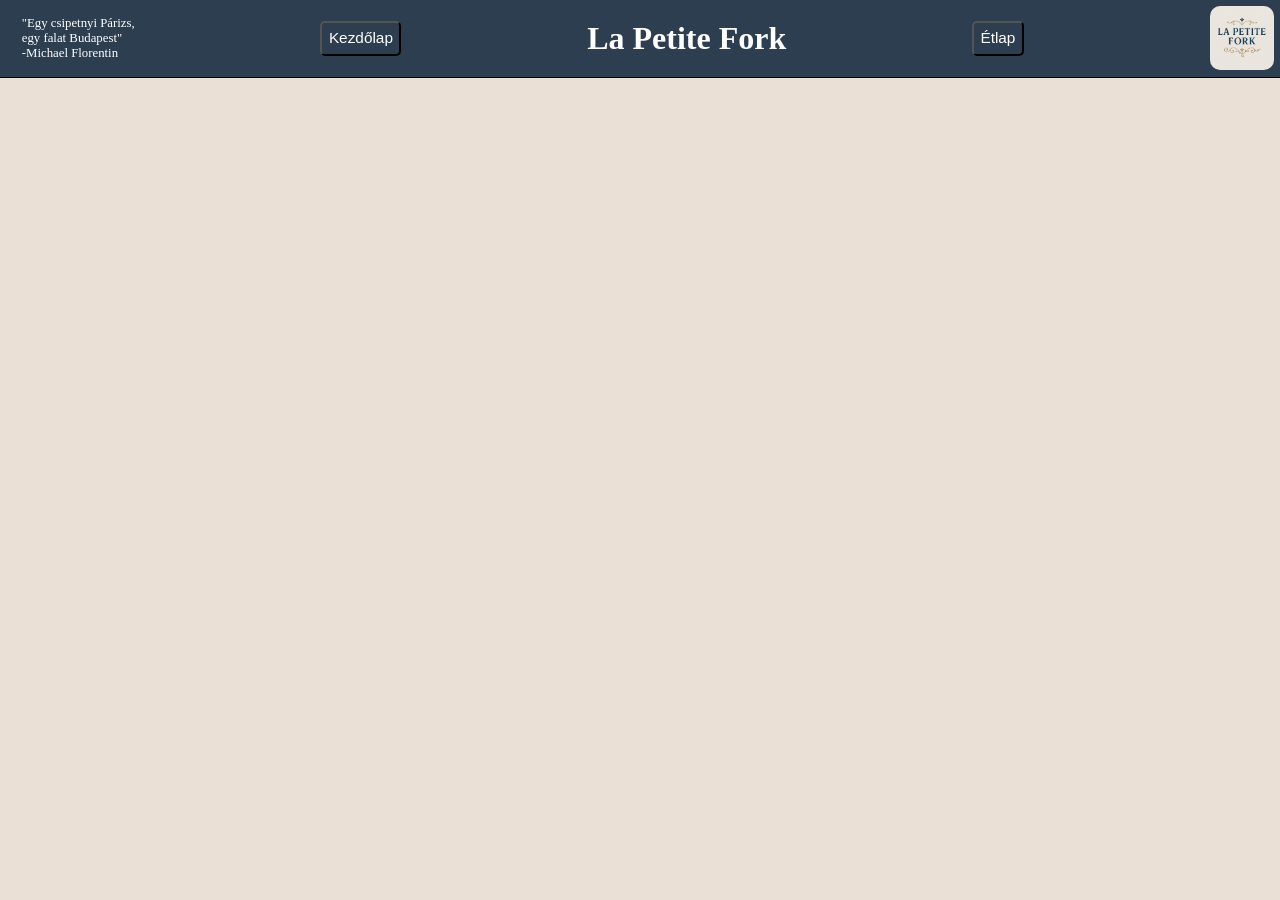
==== etlap.html @ d07ce17a "bootstrap import" ====
<!DOCTYPE html>
<html lang="hu">
<head>
    <meta charset="UTF-8">
    <meta http-equiv="X-UA-Compatible" content="IE=edge">
    <meta name="viewport" content="width=device-width, initial-scale=1.0">
    <link rel="stylesheet" href="css/index.css">
     <link rel="stylesheet" href="css/header.css">
     <link rel="stylesheet" href="css/footer.css">
    <title>La Petite Fork</title>
</head>
<body>
    <header>
        <p id="slogen">"Egy csipetnyi Párizs,<br> egy falat Budapest" <br>-Michael Florentin
        </p>
            <a href="index.html"><button class="button" role="button">Kezdőlap</button></a>
                <div class="dropdown" style="float:left;">
                   <button class="dropbtn"> <img class="hamburgermenu" src="images/menu-icon-PNG-1.png" alt="Menu"></button>
                    <div class="dropdown-content" style="left:0;">
                    <a href="index.html">Kezdőlap</a>
                    <a href="etlap.html">Étlap</a>
                    </div>
                </div>
                <h1>La Petite Fork</h1>
            <a href="etlap.html"><button class="button" role="button">Étlap</button></a>
            <img class="logo logoright" src="images/media.jpg" alt="logo">
    </header>
    
</body>
</html>
---- css/index.css ----
*{
    margin: 0%;
    padding: 0%;
}
/*body{
    background-color: #EAE0D5;
}

header{
    position: sticky;
    display: flex;
    gap: 16vw;
    border-bottom: 1.5px solid black;
    background-color: #2c3e50;
    align-items: center;
    color: #ffff;
}

#slogen{
    padding-left: 1.7vw;
}

.logo{
    width: 5vw;
    height: 5vw;
    margin-top: 0.5vw;
    margin-bottom: 0.5vw;
    margin-right: 0.5vw;
    border-radius: 10px;
    
}

button{
  color: #ffff;
    background-color: #2c3e50;
    font-size: 1.2vw;
    padding: 0.5vw;
    border-radius: 5px;
}*/



@media screen and (min-width: 601px){ 

  button:hover{
      background-color: #C49A6C;
      transition: all 0.35s;
      color: #000;
    }
    .dropdown{
      display: none;
    }
  }
   
@media screen and (max-width: 601px){ 
  .kep1{
      width: 390px;
      height:415px;
      position: relative;
      z-index: -1;
  }
  .kep2{
    display: none;
  }
  .pincer2{
    display: none;
  }

  .etteremkep{
    position: relative;
    text-align: center;
    color: white;
  }
  
  .foglal{
    position: absolute;
    bottom: 80px;
    left:43%;
    z-index: 2;

  }
  .tervez{
    position: absolute;
    bottom: 40px;
    left:40%;
    z-index: 2;

  }
  .kepen1{
    background-color: #00c3ff;
    font-size: 4vw;
    color:black;
  }
   
  .kepen2{
    background-color: #ffff;
    font-size: 4vw;
    color:black;
  }
  .bemutatkozo{
    height:70vw;
    width: 68vw;
    margin:auto;
    /*margin-right:40px;
    margin-left:80px;*/
    margin-top: 9vw;
    margin-bottom: 9vw;
    font-size: larger;
    text-align: center;
  }
  .alcim{
    display: inline-block;

  }
  .bemu1{
    display: inline-block;
    font-size: 18px;
  }
  .bemu2{
    display: inline-block;
    font-size: 18px;
  }
  .font-style{
    font-style: oblique;
    font-size: 18px;
  }

  .pincer1{
    display:block; 
    width: 97px;
    height:auto;
    float:right;
  }
  .velemenyek{
    margin-top: 15px;
  }
  .velem1{
    border: 2px solid black;
    border-radius: 5px;
    margin:10px;
  }

  .velem2{
    border: 2px solid black;
    border-radius: 5px;
    margin:10px;
  }
  .velem3{
    border: 2px solid black;
    border-radius: 5px;
    margin:10px;
  }
  .anonymus{
    display: block;
    float:left;
  }
  .velem-txt{
    padding:10px;
  }

}
@media screen and (min-width:601px){
  
  .etteremkep{
    position: relative;
    text-align: center;
    color: white;
    float: right;
    margin-right:30px;
  }
  .foglal{
    position: absolute;
    bottom: 10px;
    left:2%;
    z-index: 2;
  }
  .tervez{
    position: absolute;
    bottom: 10px;
    right:2%;
    z-index: 2;
  }
  .kepen1{
    background-color: #00c3ff;
    color:black;
  }
  
  .kepen2{
    background-color: #ffff;
    color:black;
  }
  .kep2{
    width: 45vw;
    height:auto;
    margin-top: 15px;
  }
  .kep1{
  display:none;
  }
  .pincer1{
    display:none;
  }
  .pincer2{
    display: block;
    width:120px;
    height:auto;
    float: left;
  }
  .bemutatkozo{
    min-height:580px;
    margin-right: 600px;
    text-align:center;
    margin-top:80px;
    margin-left: 15px;
  }
  .alcim{
    display:inline-block;
    margin-top:20px;
    margin-left:1vw;
    font-size:45px;
  }
  .bemu1{
    display:inline-block;
    margin-top:10px;
    font-size: 28px;
    margin-left:1vw;

  }
  .bemu2{
    display:block;
    font-size: 28px;
    margin-left:7.5vw;
}
  .font-style{    
    display:block;
    margin-left:7.5vw;
    font-size: 28px;
    font-style:oblique;
  }
  .velemenyek{
    box-sizing: border-box;
    display: flex;
    flex-wrap: nowrap;
    justify-content: space-evenly;
    
  }
  .velem1{
    border: 2px solid black;
    border-radius: 5px;
    margin:5px;
    width:30%;
    min-height: 200px;    
  }

  .velem2{
    border: 2px solid black;
    border-radius: 5px;
    width:30%;
    margin:5px;
    min-height: 200px;

  }
  .velem3{
    border: 2px solid black;
    border-radius: 5px;
    width:30%;
    margin:5px;
    min-height: 200px;

  }
  .anonymus{
    display: block;
    float:left;
  }
  .velem-txt{
    padding:10px;
    width: 300px;
    text-align: center;
    margin:auto
  }
  h2{
    margin-left:25px;
    margin-bottom:10px;
  }
}

/*@media screen and (max-width:601px) { /*header*/
   /* #slogen{
       display: none;
    }
    .button{
        display: none;
    }
    img{
        width: 10vw;
        height: 10vw;

    }

    /* Jobb fölső logó fix méretei*/
    /*.logoright {
        width: 10%;
        height: 10%;
    }

    .dropdown{
        display: inline;
      }
      .dropbtn {

        color: white;
        margin: 1vw;
        font-size: 16px;
        border: none;
        cursor: pointer;
      }
      
      .dropdown {
        position: relative;
        display: inline-block;
        
      }
      
      .dropdown-content {
        display: none;
        position: absolute;
        right: 0;
        background-color: #f9f9f9;
        min-width: 160px;
        box-shadow: 0px 8px 16px 0px rgba(0,0,0,0.2);
        z-index: 1;
      }
      
      .dropdown-content a {
        color: black;
        padding: 12px 16px;
        text-decoration: none;
        display: block;
      }
 

      .dropdown:hover .dropdown-content {
        display: block;
      }
      
     
}
/*@media screen and (max-width: 601px){ footer

    footer{
        display: flex;
        justify-content: space-evenly;
        border-top: 2px solid black;
        margin:0;
        padding:0;
        align-items: center;
        background-color: #C49A6C;
    }
    p{
        font-size: 13px;
    }   
    .socials{
        display: none;
    }
    
    .terms{
        display:none;
    }
}
@media screen and (min-width: 601px){footer
    footer{
        display: flex;
        flex-wrap: wrap;
        justify-content: space-evenly;
        border-top: 2px solid black;
        margin:0;
        padding:0;
        background-color: #C49A6C;
        line-height: 25px;
        height:60px;
        align-items: center;
        border-radius: 0%;
    }
    p{
        font-size: 1vw;
    }
    .szlogen{
        display: none;
    }
    img{
        height:2vw;
        width: 2vw;
        border-radius: 5px; 
    }
    .ig{
        border-radius: 5px; 
    }
    .fb{
        border-radius: 5px; 
    }
}*/
---- css/header.css ----
body{
    background-color: #EAE0D5;
}

header{
    position: sticky;
    display: flex;
    top: 0;
    justify-content: space-between;
    border-bottom: 1.5px solid black;
    background-color: #2c3e50;
    align-items: center;
    color: #ffff;
    z-index: 10;
}

#slogen{
    padding-left: 1.7vw;
}

.logo{
    width: 5vw;
    height: 5vw;
    margin-top: 0.5vw;
    margin-bottom: 0.5vw;
    margin-right: 0.5vw;
    border-radius: 10px;
    
}

button{
    color: #ffff;
    background-color: #2c3e50;
    font-size: 1.2vw;
    padding: 0.5vw;
    border-radius: 5px;
}
@media screen and (max-width:601px) { 
    #slogen{
       display: none;
    }
    .button{
        display: none;
    }
    img{
        width: 10vw;
        height: 10vw;

    }

    /* Jobb fölső logó fix méretei*/
    .logoright {
        width: 10%;
        height: 10%;
    }

    .dropdown{
        display: inline;
      }
      .dropbtn {

        color: white;
        margin: 1vw;
        font-size: 16px;
        border: none;
        cursor: pointer;
      }
      
      .dropdown {
        position: relative;
        display: inline-block;
        
      }
      
      .dropdown-content {
        display: none;
        position: absolute;
        right: 0;
        background-color: #f9f9f9;
        min-width: 160px;
        box-shadow: 0px 8px 16px 0px rgba(0,0,0,0.2);
        z-index: 1;
      }
      
      .dropdown-content a {
        color: black;
        padding: 12px 16px;
        text-decoration: none;
        display: block;
      }
 

      .dropdown:hover .dropdown-content {
        display: block;
      }
      
     
}
---- css/footer.css ----
@media screen and (max-width: 601px){ /*footer*/

    footer{
        display: flex;
        justify-content: space-evenly;
        border-top: 2px solid black;
        margin:0;
        padding:0;
        align-items: center;
        background-color: #C49A6C;
    }
    p{
        font-size: 13px;
    }   
    .socials{
        display: none;
    }
    
    .terms{
        display:none;
    }
}
@media screen and (min-width: 601px){/*footer*/
    footer{
        display: flex;
        flex-wrap: wrap;
        justify-content: space-evenly;
        border-top: 2px solid black;
        margin:0;
        padding:0;
        background-color: #C49A6C;
        line-height: 25px;
        height:60px;
        align-items: center;
        border-radius: 0%;
    }
    p{
        font-size: 1vw;
    }
    .szlogen{
        display: none;
    }
    img{
        height:2vw;
        width: 2vw;
        border-radius: 5px; 
    }
    .ig{
        border-radius: 5px; 
    }
    .fb{
        border-radius: 5px; 
    }
}
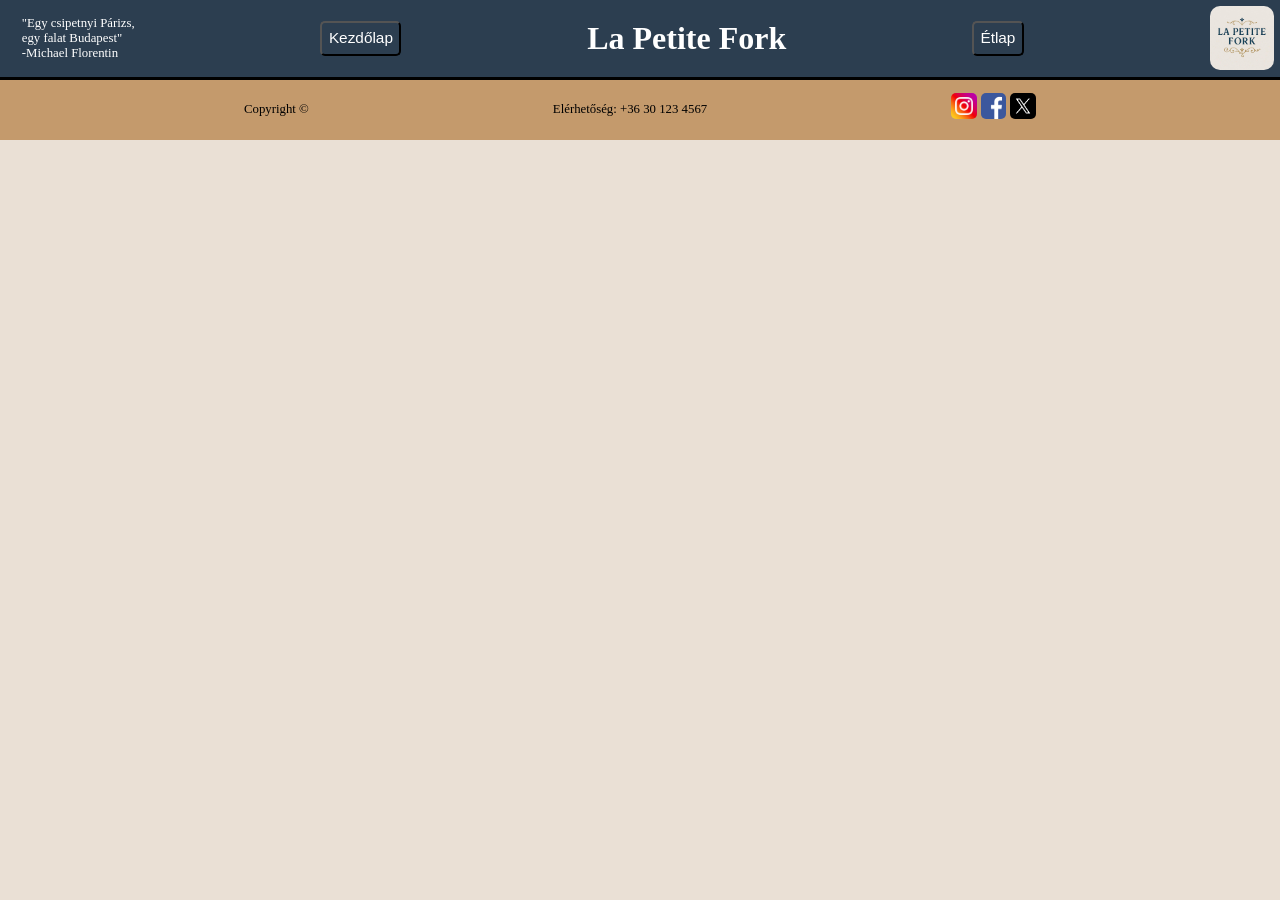
==== commit 17961f4a: "footer az etlaphoz" ====
--- a/etlap.html
+++ b/etlap.html
@@ -26,5 +26,17 @@
             <img class="logo logoright" src="images/media.jpg" alt="logo">
     </header>
     
+
+    <footer>
+        <p class="copyright">Copyright ©</p>
+        <p class="elerhetoseg">Elérhetőség: +36 30 123 4567 </p>
+        <p class="szlogen">"Egy csipetnyi Párizs,<br> egy falat Budapest"<br> - Michel Florentin</p>
+        <section class="socials">
+            <a href="https://www.instagram.com/" target="_blank"><img class="ig" src="images/Instagram-icon.png" alt="Instagram logo"></a>
+            <a href="https://www.facebook.com/" target="_blank"><img class="fb" src="images/facebook-icon.png" alt="Facebook logo"></a>
+            <a href="https://www.x.com/" target="_blank"><img class="x" src="images/x-icon.avif" alt="X logo"></a>
+        </section>
+
+    </footer>
 </body>
 </html>
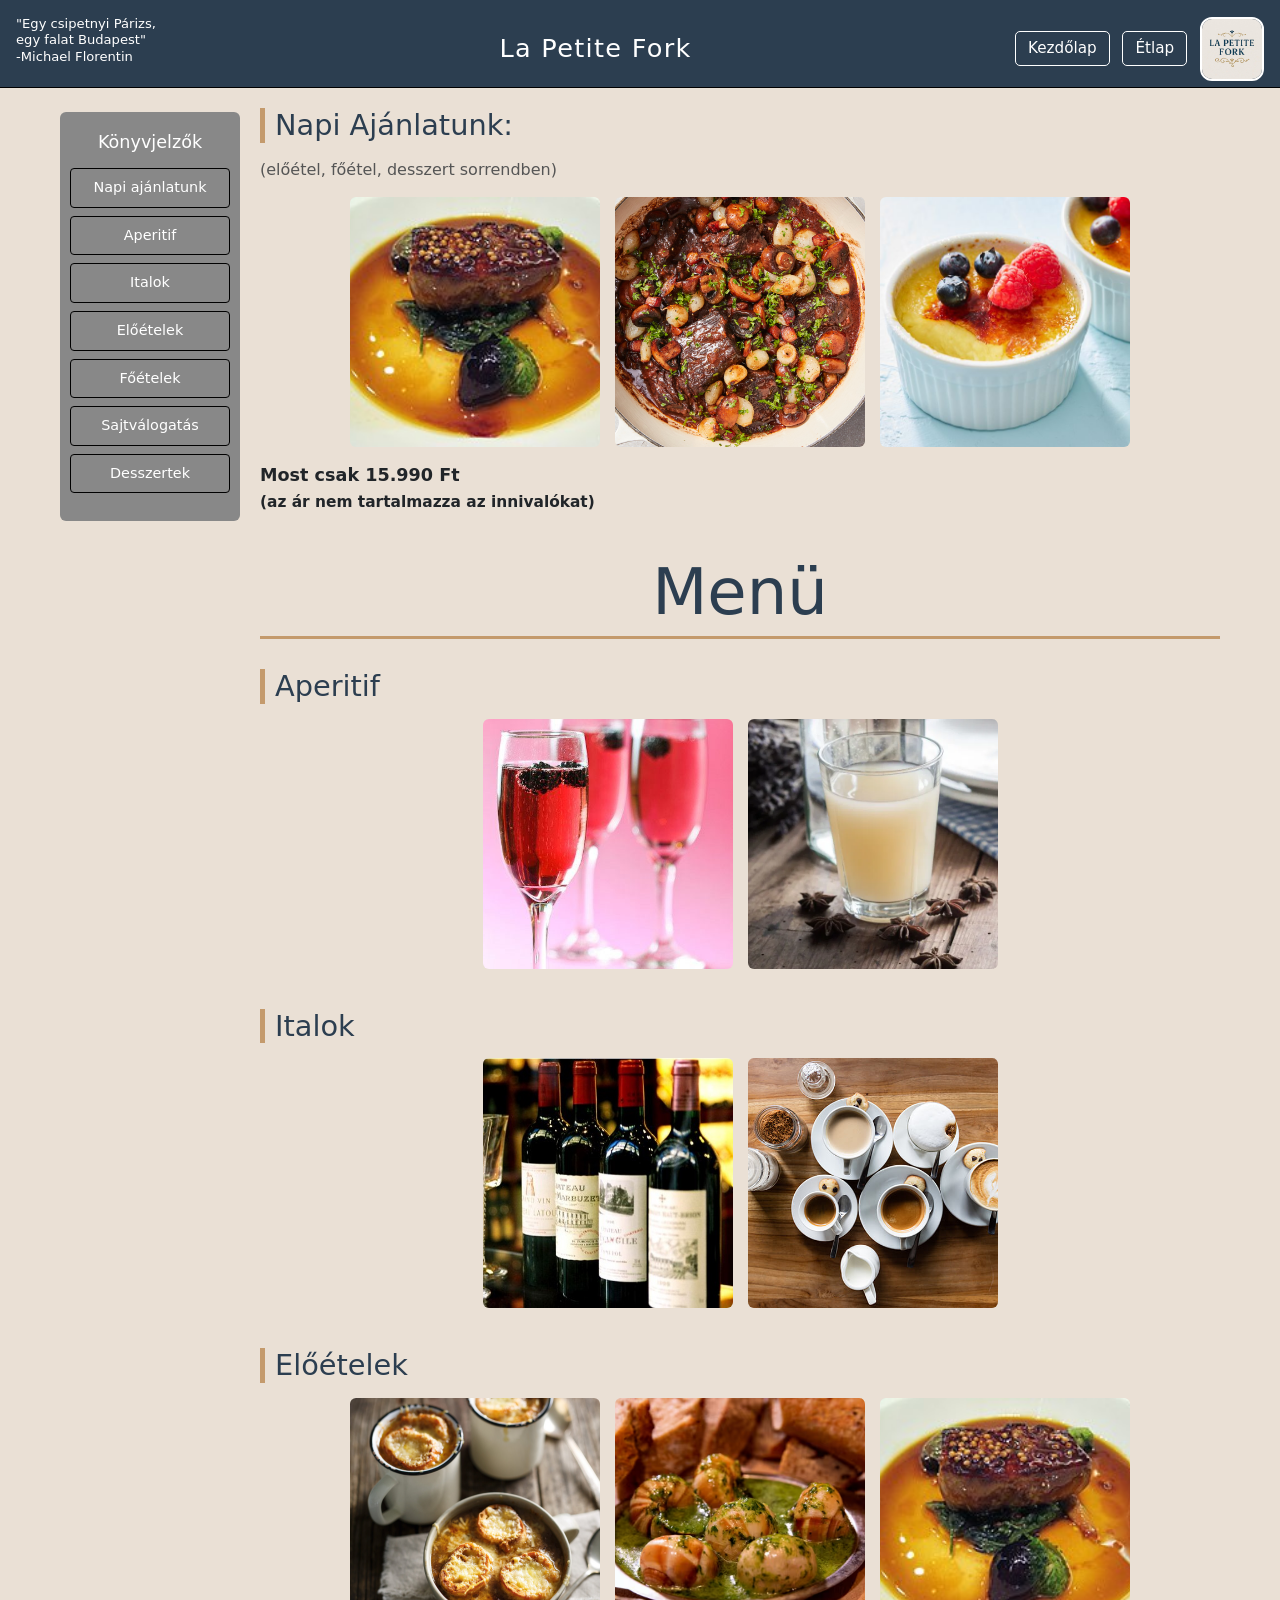
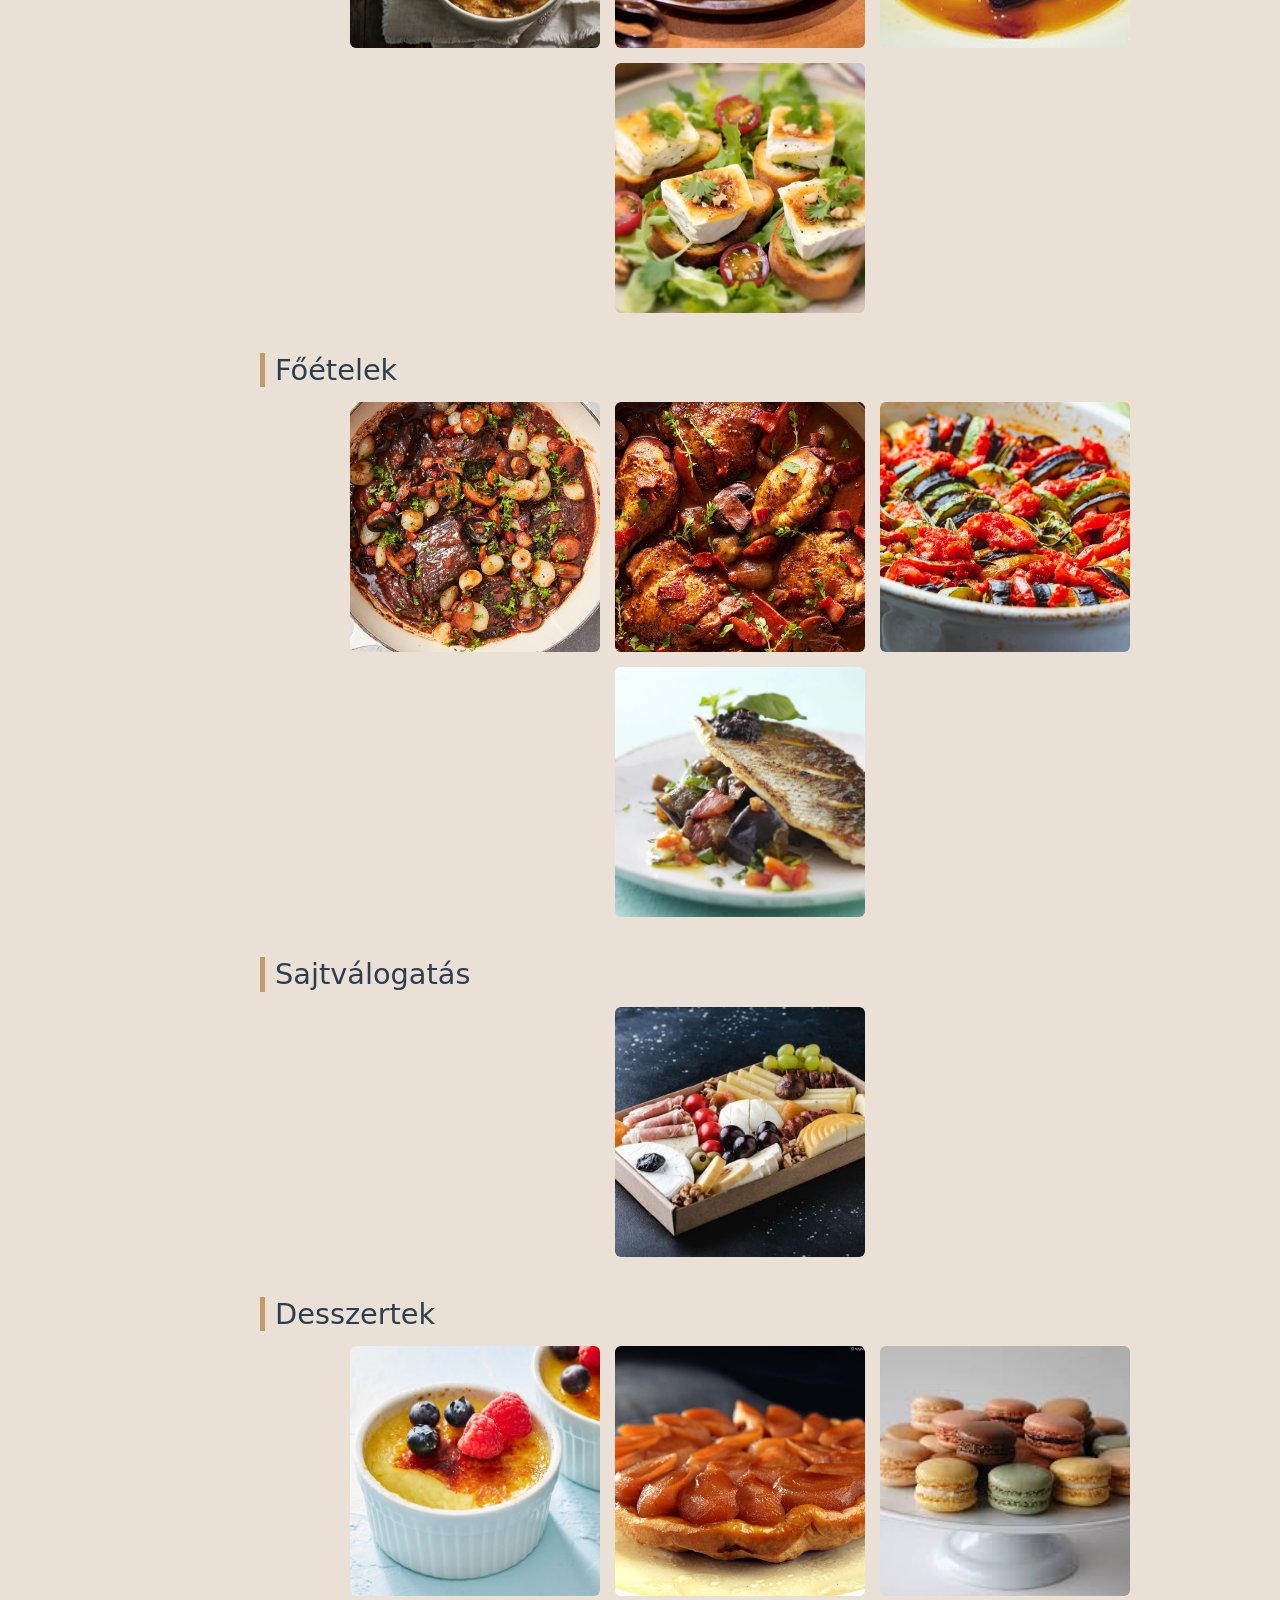
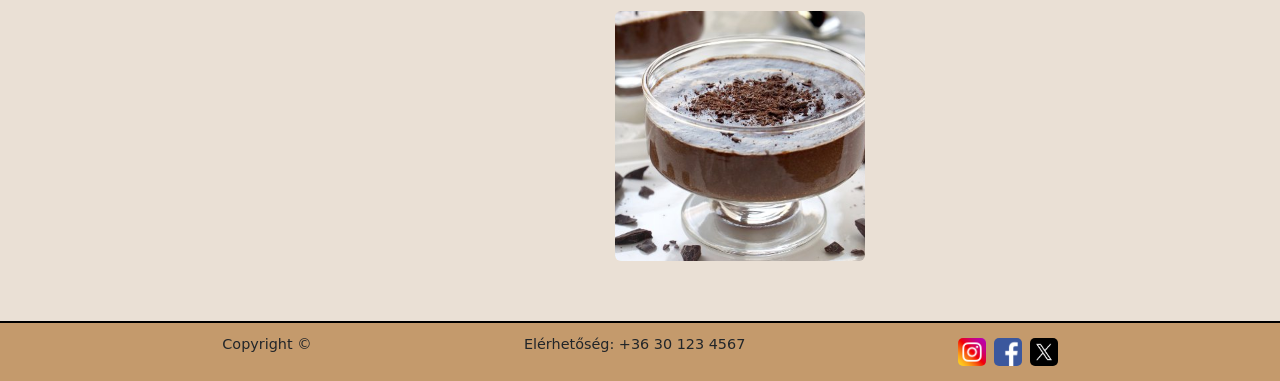
==== commit 5301bf58: "már majdnem kész" ====
--- a/etlap.html
+++ b/etlap.html
@@ -2,41 +2,196 @@
 <html lang="hu">
 <head>
     <meta charset="UTF-8">
-    <meta http-equiv="X-UA-Compatible" content="IE=edge">
     <meta name="viewport" content="width=device-width, initial-scale=1.0">
-    <link rel="stylesheet" href="css/index.css">
-     <link rel="stylesheet" href="css/header.css">
-     <link rel="stylesheet" href="css/footer.css">
-    <title>La Petite Fork</title>
+    <title>La Petite Fork – Étlap</title>
+    <link href="https://cdn.jsdelivr.net/npm/bootstrap@5.3.0/dist/css/bootstrap.min.css" rel="stylesheet">
+    <link rel="stylesheet" href="css/kozos.css">
+    <link rel="stylesheet" href="css/etlap.css">
 </head>
 <body>
-    <header>
-        <p id="slogen">"Egy csipetnyi Párizs,<br> egy falat Budapest" <br>-Michael Florentin
-        </p>
-            <a href="index.html"><button class="button" role="button">Kezdőlap</button></a>
-                <div class="dropdown" style="float:left;">
-                   <button class="dropbtn"> <img class="hamburgermenu" src="images/menu-icon-PNG-1.png" alt="Menu"></button>
-                    <div class="dropdown-content" style="left:0;">
-                    <a href="index.html">Kezdőlap</a>
-                    <a href="etlap.html">Étlap</a>
-                    </div>
+
+<header class="sticky-top">
+    <p id="slogen">"Egy csipetnyi Párizs,<br>egy falat Budapest"<br>-Michael Florentin</p>
+    <div class="dropdown" id="hamburger">
+        <button onclick="toggleMenu()"><img src="images/menu-icon-PNG-1.png" alt="menu"></button>
+        <div id="hamburgerMenu">
+            <a href="index.html">Kezdőlap</a>
+            <a href="etlap.html">Étlap</a>
+        </div>
+    </div>
+    <h1>La Petite Fork</h1>
+    <div class="header-jobb">
+        <a href="index.html"><button>Kezdőlap</button></a>
+        <a href="etlap.html"><button>Étlap</button></a>
+        <img class="logo" src="images/media.jpg" alt="logo">
+    </div>
+</header>
+
+<div class="etlap-wrapper">
+
+    <nav class="konyvjelzo">
+        <h5>Könyvjelzők</h5>
+        <a href="#napi">Napi ajánlatunk</a>
+        <a href="#aperitif">Aperitif</a>
+        <a href="#italok">Italok</a>
+        <a href="#eloetelek">Előételek</a>
+        <a href="#foetelek">Főételek</a>
+        <a href="#sajt">Sajtválogatás</a>
+        <a href="#desszert">Desszertek</a>
+    </nav>
+
+    <main>
+
+        <section id="napi">
+            <h2>Napi Ajánlatunk:</h2>
+            <p class="alcim">(előétel, főétel, desszert sorrendben)</p>
+            <div class="kartya-sor">
+                <div class="kartya">
+                    <img src="images/Foie_gras_en_cocotte.jpg" alt="Foie Gras">
+                    <div class="overlay">Foie Gras<br><small>Libamáj terrine házi briós és fügés chutney kíséretében</small></div>
                 </div>
-                <h1>La Petite Fork</h1>
-            <a href="etlap.html"><button class="button" role="button">Étlap</button></a>
-            <img class="logo logoright" src="images/media.jpg" alt="logo">
-    </header>
-    
-
-    <footer>
-        <p class="copyright">Copyright ©</p>
-        <p class="elerhetoseg">Elérhetőség: +36 30 123 4567 </p>
-        <p class="szlogen">"Egy csipetnyi Párizs,<br> egy falat Budapest"<br> - Michel Florentin</p>
-        <section class="socials">
-            <a href="https://www.instagram.com/" target="_blank"><img class="ig" src="images/Instagram-icon.png" alt="Instagram logo"></a>
-            <a href="https://www.facebook.com/" target="_blank"><img class="fb" src="images/facebook-icon.png" alt="Facebook logo"></a>
-            <a href="https://www.x.com/" target="_blank"><img class="x" src="images/x-icon.avif" alt="X logo"></a>
+                <div class="kartya">
+                    <img src="images/MC-Beef-Bourguignon-lpbv-mediumSquareAt3X-v4.jpg" alt="Boeuf Bourguignon">
+                    <div class="overlay">Boeuf Bourguignon<br><small>Vörösboros marharagu gyökérzöldségekkel és burgonyapürével</small></div>
+                </div>
+                <div class="kartya">
+                    <img src="images/AR-228515-simple-creme-brulee-dessert-dmfs-4x3-821623e7a86548eeb89370ac23d5f251.jpg" alt="Crème Brûlée">
+                    <div class="overlay">Crème Brûlée<br><small>Klasszikus vaníliakrém karamellizált cukorréteggel</small></div>
+                </div>
+            </div>
+            <p class="napi-ar">Most csak 15.990 Ft<br><small>(az ár nem tartalmazza az innivalókat)</small></p>
         </section>
 
-    </footer>
+        <h1 class="menu-cim">Menü</h1>
+
+        <section id="aperitif">
+            <h2>Aperitif</h2>
+            <div class="kartya-sor">
+                <div class="kartya">
+                    <img src="images/kir-royal-koktel-e1546415295286.jpg" alt="Kir Royale">
+                    <div class="overlay">Kir Royale<br><small>(pezsgő és feketeribizli likőr)</small></div>
+                </div>
+                <div class="kartya">
+                    <img src="images/spiritus_pastis.webp" alt="Pastis">
+                    <div class="overlay">Pastis<br><small>(ánizsos aperitif)</small></div>
+                </div>
+            </div>
+        </section>
+
+        <section id="italok">
+            <h2>Italok</h2>
+            <div class="kartya-sor">
+                <div class="kartya">
+                    <img src="images/bordeaux_1.jpg" alt="Francia borválogatás">
+                    <div class="overlay">Francia borválogatás<br><small>(Bordeaux, Burgundy, Loire)</small></div>
+                </div>
+                <div class="kartya">
+                    <img src="images/kave-fajtak.jpg" alt="Kávék">
+                    <div class="overlay">Café au Lait, Espresso<br><small>Thé à la Menthe</small></div>
+                </div>
+            </div>
+        </section>
+
+        <section id="eloetelek">
+            <h2>Előételek</h2>
+            <div class="kartya-sor">
+                <div class="kartya">
+                    <img src="images/88956086056c33f634c1dd.jpg" alt="Soupe à l'Oignon">
+                    <div class="overlay">Soupe à l'Oignon<br><small>Klasszikus francia hagymaleves, ropogós sajtos pirítóssal</small></div>
+                </div>
+                <div class="kartya">
+                    <img src="images/csigak.avif" alt="Escargots">
+                    <div class="overlay">Escargots de Bourgogne<br><small>Vajban és fokhagymában sült burgundi csigák</small></div>
+                </div>
+                <div class="kartya">
+                    <img src="images/Foie_gras_en_cocotte.jpg" alt="Foie Gras">
+                    <div class="overlay">Foie Gras<br><small>Libamáj terrine házi briós és fügés chutney kíséretében</small></div>
+                </div>
+                <div class="kartya">
+                    <img src="images/recette-salade-chevre-chaud.webp" alt="Salade de Chèvre Chaud">
+                    <div class="overlay">Salade de Chèvre Chaud<br><small>Meleg kecskesajtos saláta dióval és mézes-mustáros öntettel</small></div>
+                </div>
+            </div>
+        </section>
+
+        <section id="foetelek">
+            <h2>Főételek</h2>
+            <div class="kartya-sor">
+                <div class="kartya">
+                    <img src="images/MC-Beef-Bourguignon-lpbv-mediumSquareAt3X-v4.jpg" alt="Boeuf Bourguignon">
+                    <div class="overlay">Boeuf Bourguignon<br><small>Vörösboros marharagu gyökérzöldségekkel és burgonyapürével</small></div>
+                </div>
+                <div class="kartya">
+                    <img src="images/coq-au-vin-index-669023bcb811f.avif" alt="Coq au Vin">
+                    <div class="overlay">Coq au Vin<br><small>Borban párolt csirke gombával és gyökérzöldségekkel</small></div>
+                </div>
+                <div class="kartya">
+                    <img src="images/csm_1075-recipe-page-Saffron-scented-Ratatouille_desktop_5ddfe5fdbf.jpg" alt="Ratatouille">
+                    <div class="overlay">Ratatouille<br><small>Provence-i zöldséges egytálétel (vegán)</small></div>
+                </div>
+                <div class="kartya">
+                    <img src="images/Bar-en-filet-salade-provencale-et-tapenade-d-olives-noires.webp" alt="Filet de Bar">
+                    <div class="overlay">Filet de Bar à la Provençale<br><small>Tengeri sügér fűszernövényekkel és grillezett zöldségekkel</small></div>
+                </div>
+            </div>
+        </section>
+
+        <section id="sajt">
+            <h2>Sajtválogatás</h2>
+            <div class="kartya-sor">
+                <div class="kartya">
+                    <img src="images/65faffde14b47.jpg" alt="Sajtválogatás">
+                    <div class="overlay"><small>Camembert, Roquefort, Comté, Brie,<br>friss baguette és szőlő</small></div>
+                </div>
+            </div>
+        </section>
+
+        <section id="desszert">
+            <h2>Desszertek</h2>
+            <div class="kartya-sor">
+                <div class="kartya">
+                    <img src="images/AR-228515-simple-creme-brulee-dessert-dmfs-4x3-821623e7a86548eeb89370ac23d5f251.jpg" alt="Crème Brûlée">
+                    <div class="overlay">Crème Brûlée<br><small>Klasszikus vaníliakrém karamellizált cukorréteggel</small></div>
+                </div>
+                <div class="kartya">
+                    <img src="images/tarte-tatin-apple-1200.jpg" alt="Tarte Tatin">
+                    <div class="overlay">Tarte Tatin<br><small>Fordított almatorta karamellizált almával</small></div>
+                </div>
+                <div class="kartya">
+                    <img src="images/images.jpg" alt="Macaron">
+                    <div class="overlay">Macaron Assortiment<br><small>Színes és ínycsiklandó macaronválogatás</small></div>
+                </div>
+                <div class="kartya">
+                    <img src="images/Mousse-Au-Chocolate-French-Chocolate-Mousse-4983.450.jpg" alt="Mousse au Chocolat">
+                    <div class="overlay">Mousse au Chocolat<br><small>Selymes francia csokoládéhab</small></div>
+                </div>
+            </div>
+        </section>
+
+    </main>
+</div>
+
+<footer>
+    <p>Copyright ©</p>
+    <p>Elérhetőség: +36 30 123 4567</p>
+    <p class="footer-szlogen">"Egy csipetnyi Párizs,<br>egy falat Budapest"<br>- Michel Florentin</p>
+    <div class="social-ikonok">
+        <a href="https://www.instagram.com/" target="_blank"><img src="images/Instagram-icon.png" alt="Instagram"></a>
+        <a href="https://www.facebook.com/" target="_blank"><img src="images/facebook-icon.png" alt="Facebook"></a>
+        <a href="https://www.x.com/" target="_blank"><img src="images/x-icon.avif" alt="X"></a>
+    </div>
+</footer>
+
+<script>
+function toggleMenu() {
+    const menu = document.getElementById('hamburgerMenu');
+    if (menu.style.display === 'block') {
+        menu.style.display = 'none';
+    } else {
+        menu.style.display = 'block';
+    }
+}
+</script>
+
 </body>
 </html>
--- a/css/kozos.css
+++ b/css/kozos.css
@@ -0,0 +1,151 @@
+* {
+    margin: 0;
+    padding: 0;
+    box-sizing: border-box;
+}
+
+body {
+    background-color: #EAE0D5;
+}
+
+header {
+    display: flex;
+    justify-content: space-between;
+    align-items: center;
+    background-color: #2c3e50;
+    color: white;
+    border-bottom: 2px solid black;
+    padding: 0 15px;
+    height: 65px;
+    z-index: 100;
+}
+
+header h1 {
+    color: white;
+    font-size: 1.8rem;
+}
+
+#slogen {
+    font-size: 0.8rem;
+    line-height: 1.4;
+}
+
+.header-jobb {
+    display: flex;
+    align-items: center;
+    gap: 8px;
+}
+
+.header-jobb button {
+    background-color: #2c3e50;
+    color: white;
+    border: 1px solid white;
+    border-radius: 5px;
+    padding: 5px 12px;
+    font-size: 0.95rem;
+    cursor: pointer;
+}
+
+.header-jobb button:hover {
+    background-color: #C49A6C;
+    color: black;
+}
+
+.logo {
+    width: 45px;
+    height: 45px;
+    border-radius: 8px;
+    object-fit: cover;
+}
+
+#hamburger {
+    position: relative;
+    display: none;
+}
+
+#hamburger button {
+    background: none;
+    border: none;
+    cursor: pointer;
+}
+
+#hamburger img {
+    width: 38px;
+    height: 38px;
+}
+
+#hamburgerMenu {
+    display: none;
+    position: absolute;
+    top: 50px;
+    left: 0;
+    background-color: white;
+    min-width: 150px;
+    box-shadow: 0 4px 10px rgba(0,0,0,0.2);
+    z-index: 200;
+}
+
+#hamburgerMenu a {
+    display: block;
+    padding: 12px 16px;
+    color: black;
+    text-decoration: none;
+}
+
+#hamburgerMenu a:hover {
+    background-color: #C49A6C;
+}
+
+footer {
+    display: flex;
+    justify-content: space-evenly;
+    align-items: center;
+    flex-wrap: wrap;
+    background-color: #C49A6C;
+    border-top: 2px solid black;
+    padding: 10px;
+    min-height: 60px;
+}
+
+footer p {
+    font-size: 0.9rem;
+    text-align: center;
+}
+
+.footer-szlogen {
+    display: none;
+}
+
+.social-ikonok {
+    display: flex;
+    gap: 8px;
+}
+
+.social-ikonok img {
+    width: 28px;
+    height: 28px;
+    border-radius: 5px;
+    object-fit: cover;
+}
+
+@media (max-width: 600px) {
+    #slogen {
+        display: none;
+    }
+
+    .header-jobb button {
+        display: none;
+    }
+
+    #hamburger {
+        display: block;
+    }
+
+    .footer-szlogen {
+        display: block;
+    }
+
+    .social-ikonok {
+        display: none;
+    }
+}
--- a/css/etlap.css
+++ b/css/etlap.css
@@ -0,0 +1,273 @@
+header {
+    position: sticky;
+    top: 0;
+    display: flex;
+    flex-wrap: wrap;
+    align-items: center;
+    justify-content: space-between;
+    gap: 0.8rem;
+    padding: 1rem 1rem;
+    min-height: 5.5rem;
+    background-color: #2c3e50;
+    color: #fff;
+    border-bottom: 1.5px solid black;
+    z-index: 10;
+}
+
+#slogen {
+    font-size: 0.82rem;
+    line-height: 1.25;
+    max-width: 18rem;
+    min-width: 160px;
+    overflow-wrap: break-word;
+}
+
+header h1 {
+    font-size: 1.6rem;
+    letter-spacing: 0.05em;
+    margin: 0;
+}
+
+header button,
+.kep-gombok button {
+    color: #fff;
+    background-color: #2c3e50;
+    font-size: 0.85rem;
+    padding: 0.55rem 0.8rem;
+    border: 1px solid #fff;
+    border-radius: 6px;
+    cursor: pointer;
+}
+
+.header-jobb {
+    display: flex;
+    align-items: center;
+    gap: 0.8rem;
+}
+
+.logo {
+    width: 4rem;
+    height: 4rem;
+    min-width: 4rem;
+    border-radius: 12px;
+    object-fit: cover;
+    border: 2px solid #fff;
+}
+
+#hamburger {
+    display: none;
+    position: relative;
+}
+
+#hamburger button {
+    background: transparent;
+    border: none;
+    cursor: pointer;
+    padding: 0;
+}
+
+#hamburger button img {
+    width: 2.2rem;
+    height: auto;
+}
+
+#hamburgerMenu {
+    display: none;
+    position: absolute;
+    right: 0;
+    top: 100%;
+    background-color: #f9f9f9;
+    min-width: 160px;
+    box-shadow: 0 8px 16px rgba(0,0,0,0.2);
+    z-index: 20;
+}
+
+#hamburgerMenu.show,
+#hamburgerMenu[style*="display: block"] {
+    display: block;
+}
+
+#hamburgerMenu a {
+    color: #000;
+    padding: 12px 16px;
+    text-decoration: none;
+    display: block;
+}
+
+#hamburgerMenu a:hover {
+    background-color: #ddd;
+}
+
+.etlap-wrapper {
+    display: flex;
+    gap: 20px;
+    padding: 20px;
+    max-width: 1200px;
+    margin: 0 auto;
+}
+
+.konyvjelzo {
+    position: sticky;
+    top: 7rem;
+    width: 180px;
+    min-width: 180px;
+    background-color: #888;
+    border-radius: 6px;
+    padding: 20px 10px;
+    height: fit-content;
+    text-align: center;
+}
+
+.konyvjelzo h5 {
+    color: white;
+    margin-bottom: 15px;
+    font-size: 1.1rem;
+}
+
+.konyvjelzo a {
+    display: block;
+    color: white;
+    text-decoration: none;
+    border: 1px solid black;
+    padding: 8px;
+    margin-bottom: 8px;
+    border-radius: 4px;
+    font-size: 0.9rem;
+}
+
+.konyvjelzo a:hover {
+    background-color: #C49A6C;
+    color: black;
+}
+
+main {
+    flex: 1;
+}
+
+.menu-cim {
+    text-align: center;
+    font-size: 4rem;
+    color: #2c3e50;
+    border-bottom: 3px solid #C49A6C;
+    display: block;
+    padding-bottom: 5px;
+    margin: 20px auto 30px auto;
+}
+
+section {
+    margin-bottom: 40px;
+    scroll-margin-top: 7rem;
+}
+
+section h2 {
+    font-size: 1.8rem;
+    color: #2c3e50;
+    border-left: 5px solid #C49A6C;
+    padding-left: 10px;
+    margin-bottom: 15px;
+}
+
+.alcim {
+    color: #555;
+    margin-bottom: 15px;
+}
+
+.napi-ar {
+    font-size: 1.1rem;
+    font-weight: bold;
+    margin-top: 15px;
+}
+
+.kartya-sor {
+    display: flex;
+    flex-wrap: wrap;
+    gap: 15px;
+    justify-content: center;
+}
+
+.kartya {
+    position: relative;
+    width: 250px;
+    height: 250px;
+    overflow: hidden;
+    border-radius: 6px;
+    cursor: pointer;
+}
+
+.kartya img {
+    width: 100%;
+    height: 100%;
+    object-fit: cover;
+    display: block;
+}
+
+.overlay {
+    position: absolute;
+    bottom: 0;
+    left: 0;
+    width: 100%;
+    padding: 12px;
+    background-color: rgba(0, 0, 0, 0.55);
+    color: white;
+    font-size: 1rem;
+    text-align: center;
+    opacity: 0;
+    transition: opacity 0.4s;
+}
+
+.kartya:hover .overlay {
+    opacity: 1;
+}
+
+@media (max-width: 900px) {
+    .etlap-wrapper {
+        flex-direction: column;
+        padding: 1rem;
+    }
+
+    .konyvjelzo {
+        position: static;
+        width: 100%;
+        min-width: auto;
+        margin-bottom: 1rem;
+        top: auto;
+    }
+}
+
+@media (max-width: 600px) {
+    header {
+        flex-wrap: wrap;
+        justify-content: space-between;
+    }
+
+    #slogen {
+        display: none;
+    }
+
+    .header-jobb {
+        display: none;
+    }
+
+    #hamburger {
+        display: inline-block;
+    }
+
+    #hamburgerMenu {
+        width: 100%;
+        right: 0;
+    }
+
+    .etlap-wrapper {
+        flex-direction: column;
+    }
+
+    .kartya {
+        width: 90vw;
+        height: 90vw;
+        max-width: 360px;
+    }
+
+    .menu-cim {
+        font-size: 2.5rem;
+    }
+}
